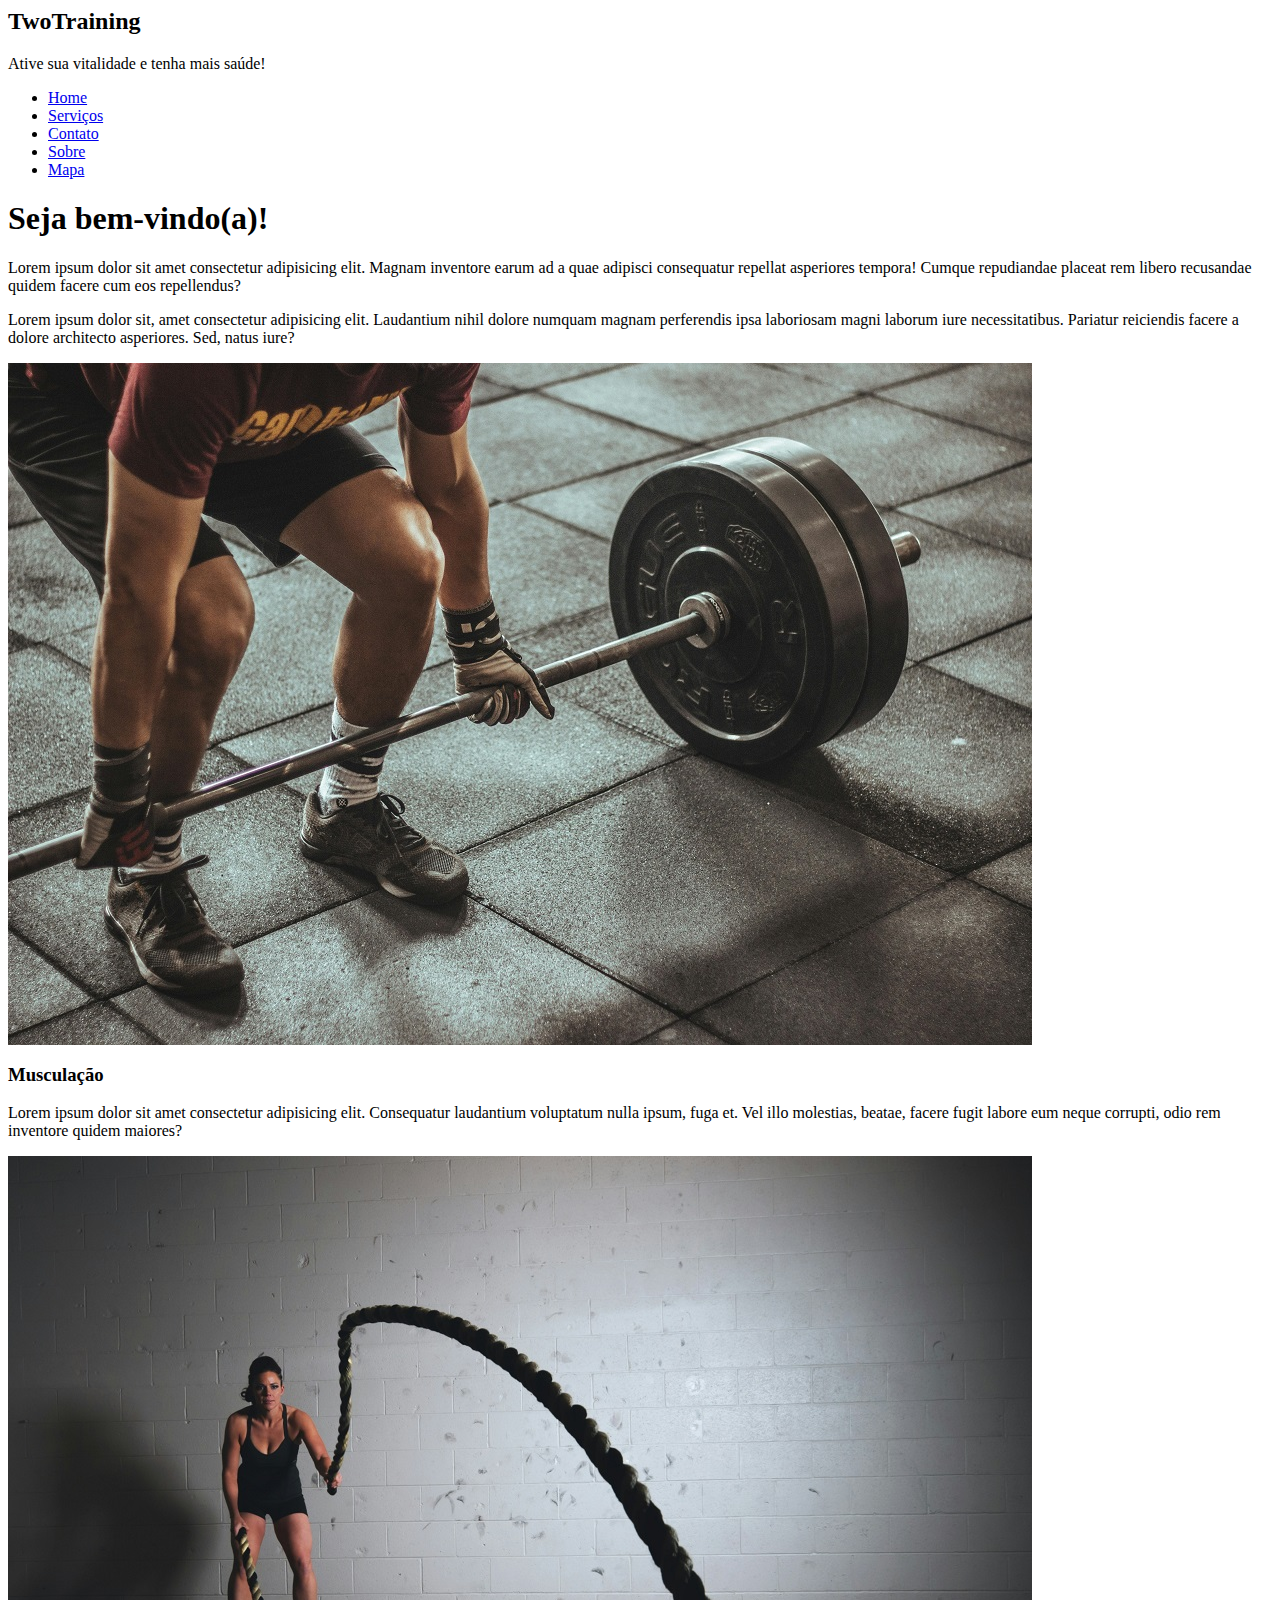
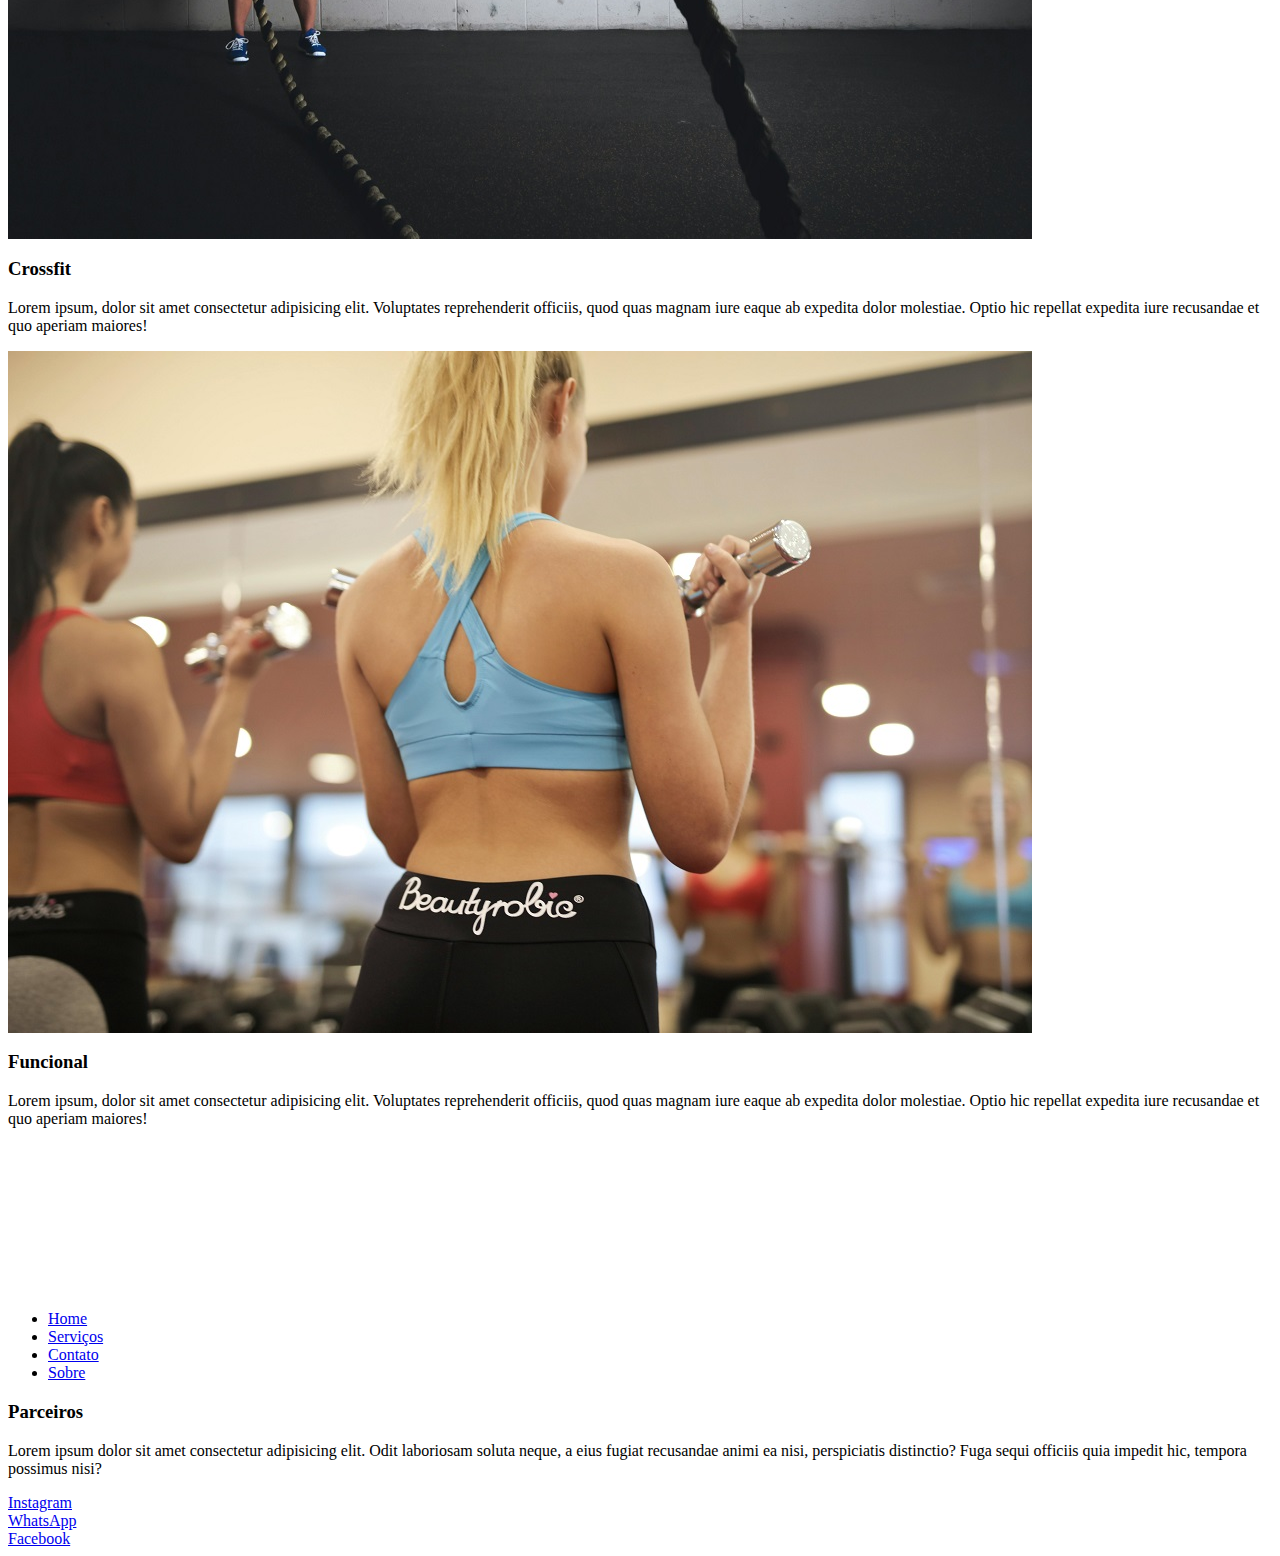
==== index.html @ b92739ca "Primeiro commit" ====
<html lang="pt-br">
  <head>
    <meta charset="UTF-8" />
    <meta name="viewport" content="width=device-width, initial-scale=1.0" />
    <title>Two Training</title>
    <!-- CSS Externo -->
    <link rel="stylesheet" href="./css/style.css" />
  </head>
  <body>
    <div class="banner">
      <h2><span>Two</span>Training</h2>

      <p>Ative sua vitalidade e tenha mais saúde!</p>

      <div class="cover"></div>
    </div>

    <div class="menu">
      <ul>
        <li>
          <a href="index.html">Home</a>
        </li>

        <li>
          <a href="serviço.html">Serviços</a>
        </li>

        <li>
          <a href="contato.html">Contato</a>
        </li>

        <li>
          <a href="sobre.html">Sobre</a>
        </li>

        <li>
            <a href="#mapa">Mapa</a>
        </li>
      </ul>
    </div>

    <div class="corpo">
      <h1>Seja bem-vindo(a)!</h1>
      <p>
        Lorem ipsum dolor sit amet consectetur adipisicing elit. Magnam
        inventore earum ad a quae adipisci consequatur repellat asperiores
        tempora! Cumque repudiandae placeat rem libero recusandae quidem facere
        cum eos repellendus?
      </p>

      <p>
        Lorem ipsum dolor sit, amet consectetur adipisicing elit. Laudantium
        nihil dolore numquam magnam perferendis ipsa laboriosam magni laborum
        iure necessitatibus. Pariatur reiciendis facere a dolore architecto
        asperiores. Sed, natus iure?
      </p>

      
        <div class="modalidades">
        
            <div class="card">
            <img src="IMG/musculacao.jpg" alt="Musculação" />
                <div>
                    <h3>Musculação</h3>
                    <p>
                    Lorem ipsum dolor sit amet consectetur adipisicing elit.
                    Consequatur laudantium voluptatum nulla ipsum, fuga et. Vel illo
                    molestias, beatae, facere fugit labore eum neque corrupti, odio
                    rem inventore quidem maiores?
                    </p>
                </div>
            </div>

            <div class="card">
            <img src="./IMG/crossfit.jpg" alt="Crossfit" />
                <div>
                    <h3>Crossfit</h3>
                    <p>
                    Lorem ipsum, dolor sit amet consectetur adipisicing elit.
                    Voluptates reprehenderit officiis, quod quas magnam iure eaque ab
                    expedita dolor molestiae. Optio hic repellat expedita iure
                    recusandae et quo aperiam maiores!
                    </p>
                </div>
            </div>

            <div class="card">
            <img src="./IMG/funcional.jpg" alt="Funcional" />
                <div>
                    <h3>Funcional</h3>
                    <p>
                    Lorem ipsum, dolor sit amet consectetur adipisicing elit.
                    Voluptates reprehenderit officiis, quod quas magnam iure eaque ab
                    expedita dolor molestiae. Optio hic repellat expedita iure
                    recusandae et quo aperiam maiores!
                    </p>
                </div>
            </div>
        </div>

        <div class="mapa" id="mapa">
            <iframe src="https://www.google.com/maps/embed?pb=!1m18!1m12!1m3!1d3981.1018124838743!2d-38.48305012647768!3d-3.7880127434752744!2m3!1f0!2f0!3f0!3m2!1i1024!2i768!4f13.1!3m3!1m2!1s0x7c7458b85fffbc1%3A0x6235bbed04f25cdf!2sWSTC%20%7C%20SOHO!5e0!3m2!1spt-BR!2sbr!4v1726681867061!5m2!1spt-BR!2sbr" style="border:0;" allowfullscreen="" loading="lazy" referrerpolicy="no-referrer-when-downgrade"></iframe>
        </div>
    </div>

    <div class="rodape">
        <div>
            <ul>
                <li>
                  <a href="index.html">Home</a>
                </li>
        
                <li>
                  <a href="serviço.html">Serviços</a>
                </li>
        
                <li>
                  <a href="contato.html">Contato</a>
                </li>
        
                <li>
                  <a href="sobre.html">Sobre</a>
                </li>
            </ul>
        </div>
        
        <div class="barra"></div>

        <div>
            <h3>Parceiros</h3>

            <p>
                Lorem ipsum dolor sit amet consectetur adipisicing elit. Odit laboriosam soluta neque, a eius fugiat recusandae animi ea nisi, perspiciatis distinctio? Fuga sequi officiis quia impedit hic, tempora possimus nisi?
            </p>
        </div>

        <div class="barra"></div>

        <div class="redes-sociais">
            <div>
                <i class='bx bxl-instagram'></i>
                <a href="https://www.instagram.com/comunidadehousejs" target="_blank">Instagram</a>
            </div>

            <div>
                <i class='bx bxl-whatsapp'></i>
                <a href="https://web.whatsapp.com/" target="_blank">WhatsApp</a>
            </div>

            <div>
                <i class='bx bxl-facebook'></i>
                <a href="https://www.facebook.com/" target="_blank">Facebook</a>
            </div>
        </div>
    </div>

    </body>
</html>
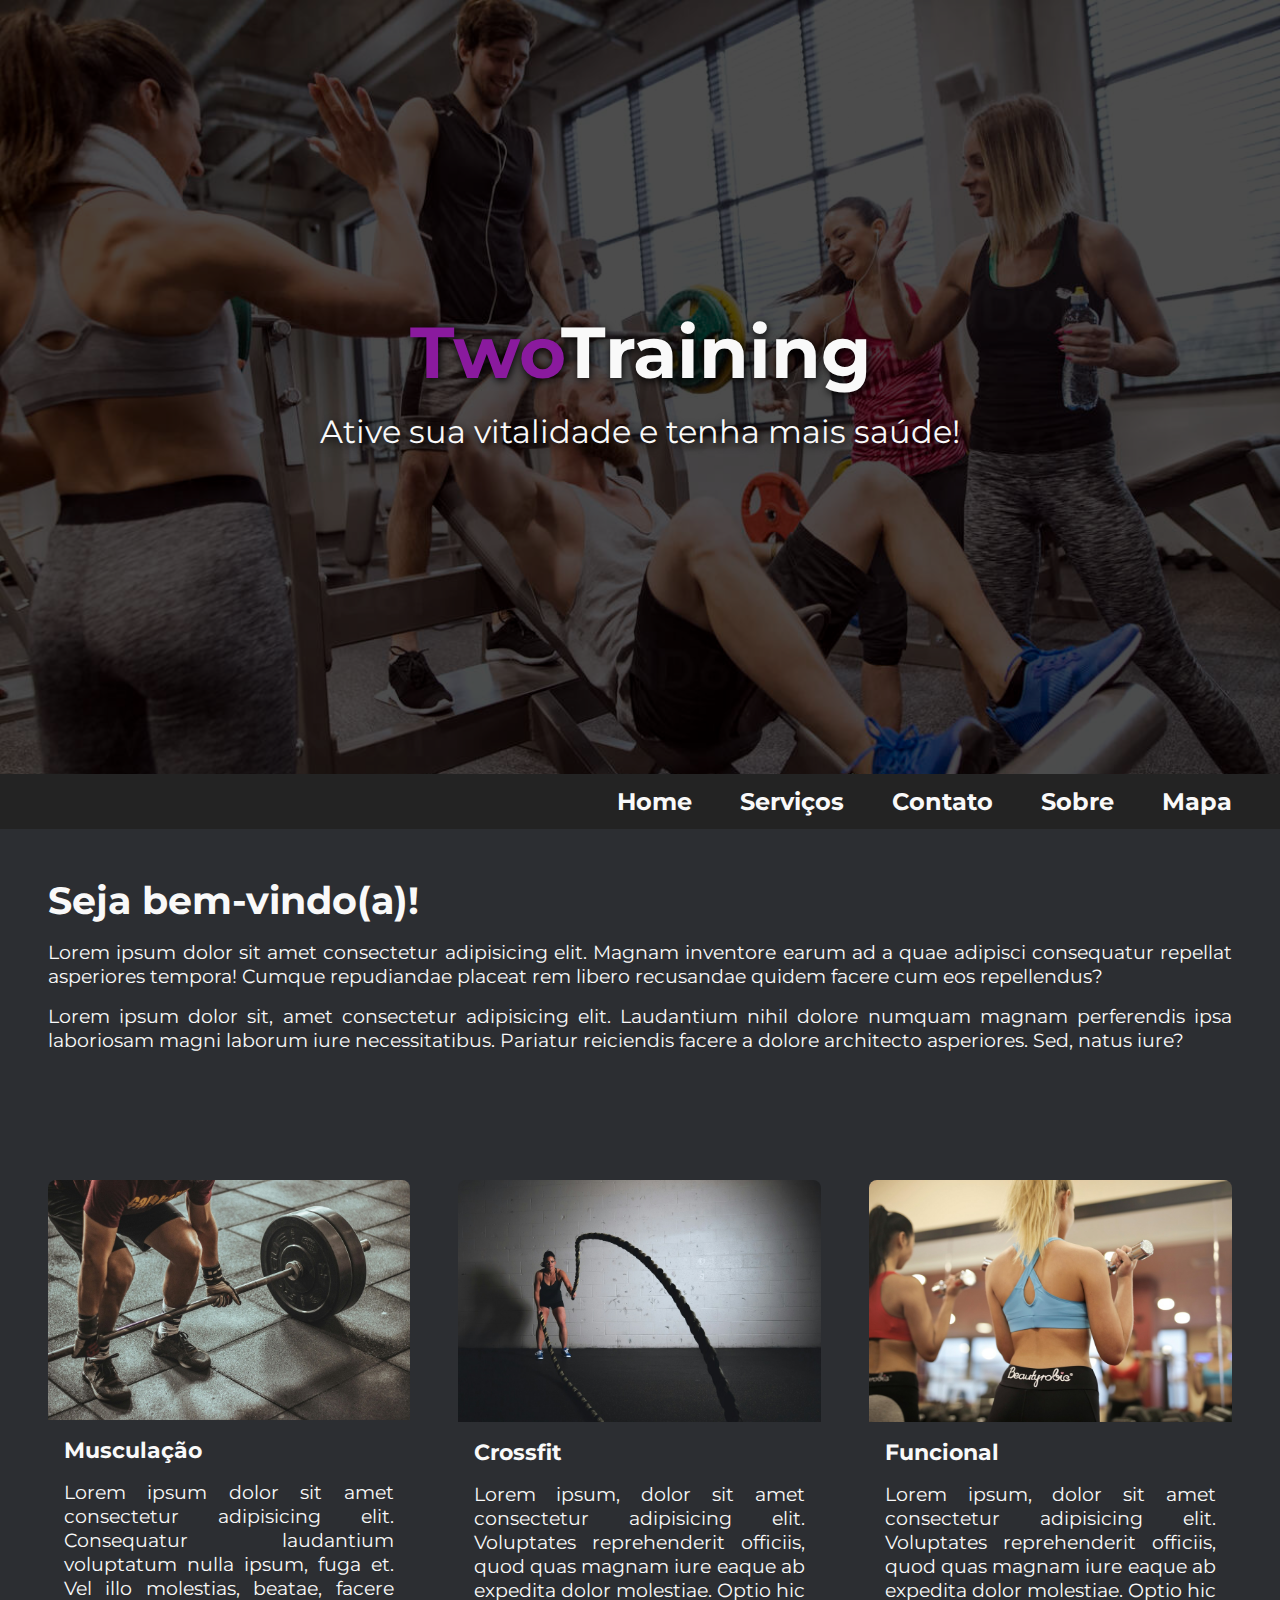
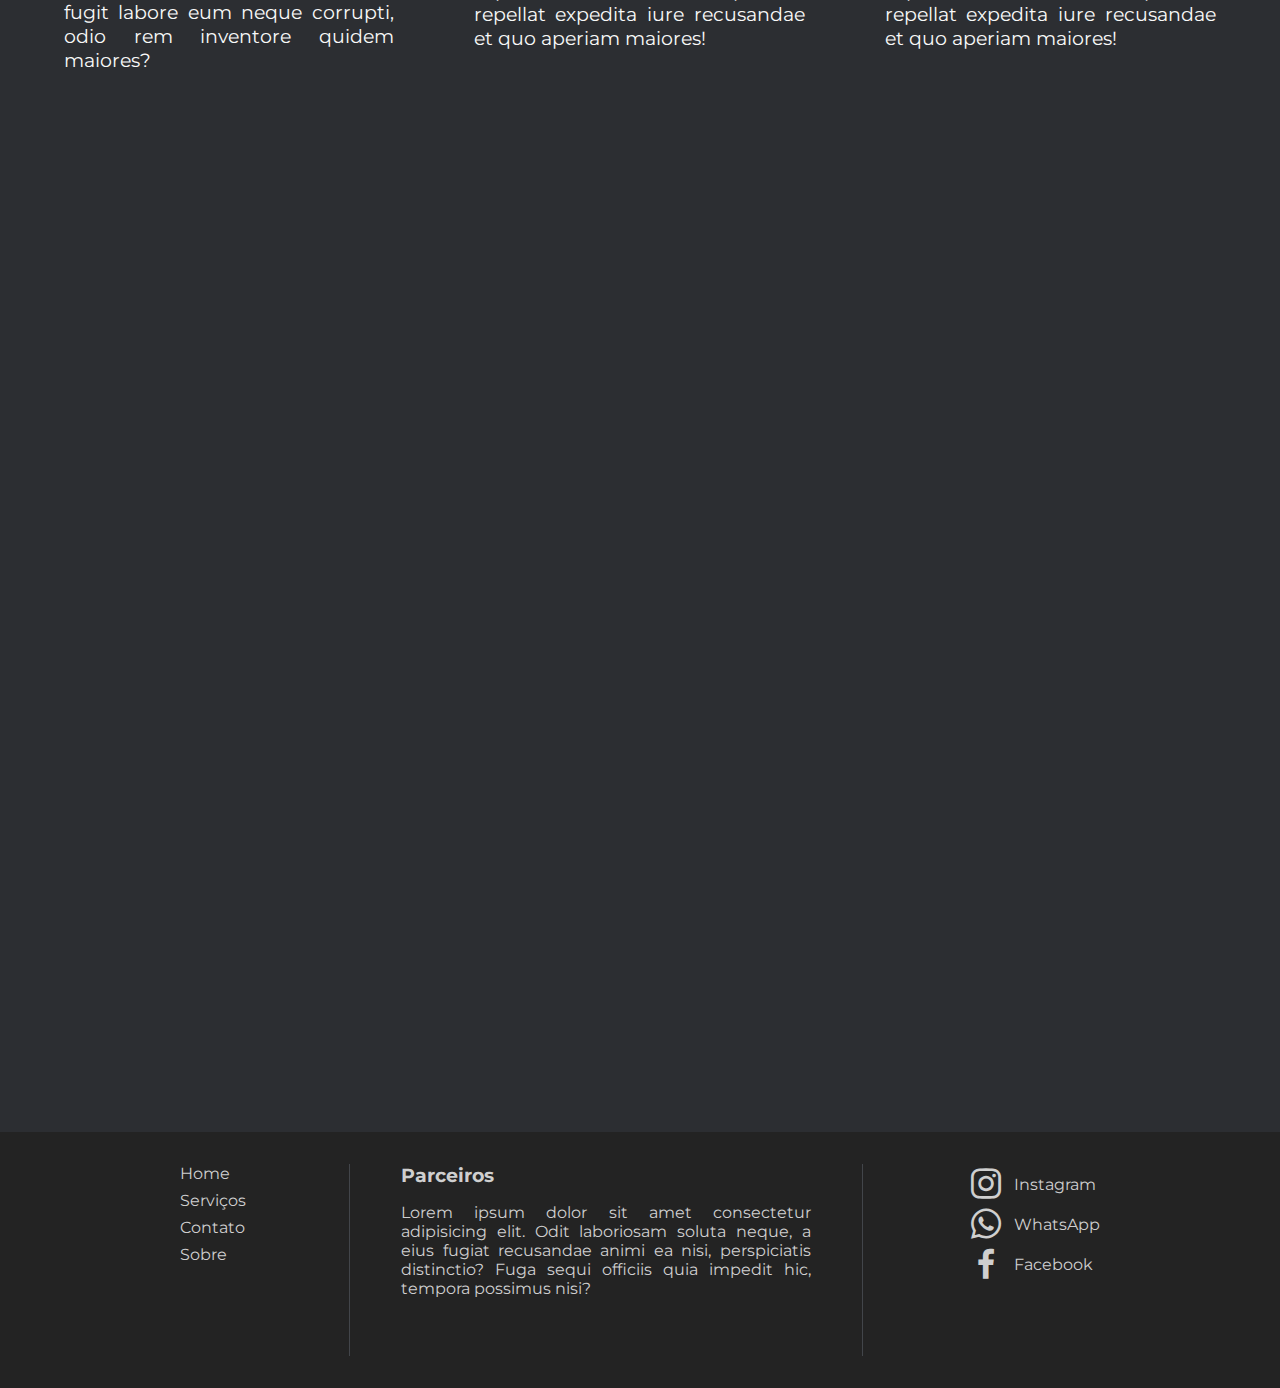
==== commit ac9533af: "index.html" ====
--- a/index.html
+++ b/index.html
@@ -4,7 +4,7 @@
     <meta name="viewport" content="width=device-width, initial-scale=1.0" />
     <title>Two Training</title>
     <!-- CSS Externo -->
-    <link rel="stylesheet" href="./css/style.css" />
+    <link rel="stylesheet" href="CSS/style.css" />
   </head>
   <body>
     <div class="banner">
--- a/CSS/style.css
+++ b/CSS/style.css
@@ -0,0 +1,196 @@
+/* Fonte */
+@import url('https://fonts.googleapis.com/css2?family=Montserrat:ital,wght@0,100..900;1,100..900&display=swap');
+@import url('https://unpkg.com/boxicons@2.1.4/css/boxicons.min.css');
+
+/* Variáveis */
+:root {
+    /* Paleta de cores */
+    --cor-principal: #8a1a9e;
+    --cor-destaque: #d000f0;
+    --cor-01: #f9f9f9;
+    --cor-02: #cfcfcf;
+    --cor-03: #2c2e32;
+    --cor-04: #232323;
+    --cor-05: #000000;
+    --cor-06: #42454a;
+}
+
+/* Reset (limpa as configurações padrão) */
+* {
+    margin: 0;
+    padding: 0;
+    box-sizing: border-box;
+}
+
+html {
+    font-family: 'Montserrat', sans-serif;
+    font-size: 16px;
+}
+
+body {
+    background-color: var(--cor-04);
+    color: var(--cor-01);
+}
+
+p {
+    margin: 1rem 0;
+}
+
+/* ===== Classes ===== */
+
+/* Banner */
+.banner {
+    position: relative;
+    height: 86vh;
+    display: flex;
+    /*flex-direction: row; /* default (padrão) */
+    flex-direction: column;
+    justify-content: center;
+    align-items: center;
+    font-size: 3rem;
+    /*           x      y      desfoque cor */
+    text-shadow: 0.1rem 0.1rem 0.5rem   var(--cor-05);
+}
+
+.banner span {
+    color: var(--cor-principal);
+}
+
+.banner p {
+    font-size: 2rem;
+}
+
+.cover {
+    position: absolute;
+    z-index: -10;
+    top: 0;
+    left: 0;
+    height: 100%;
+    width: 100%;
+    background-image: url('../IMG/banner.jpg');
+    background-size: cover;
+    filter: brightness(30%);
+}
+
+/* Menu */
+.menu {
+    padding: 0.8rem 2rem;
+    font-size: 1.5rem;
+    font-weight: 700;
+}
+
+.menu ul {
+    list-style-type: none;
+    display: flex;
+    flex-direction: row;
+    justify-content: flex-end;
+    gap: 1rem;
+}
+
+.menu a {
+    text-decoration: none;
+    color: inherit; /* herda o valor do elemento pai */
+    transition: 0.5s; /* 500ms */
+    padding: 0.8rem 1rem;
+}
+
+.menu a:hover {
+    color: var(--cor-destaque);
+}
+
+/* Corpo */
+.corpo {
+    background-color: var(--cor-03);
+    min-height: 25rem;
+    padding: 3rem;
+    text-align: justify;
+    font-size: 1.2rem;
+
+    /* letter-spacing: 2px;
+    word-spacing: 2px; */
+}   
+
+/* Rodape */
+.rodape {
+    color: var(--cor-02);
+    min-height: 16rem;
+    text-align: justify;
+    padding: 2rem 8rem;
+
+    display: grid;
+    grid-template-columns: auto auto 40% auto auto;
+    justify-items: center;
+}
+
+.rodape ul {
+    list-style-type: none;
+}
+
+.rodape li {
+    margin-bottom: 0.5rem;
+}
+
+.rodape a {
+    text-decoration: none;
+    color: inherit;
+}
+
+.rodape a:hover {
+    color: var(--cor-01);
+}
+
+.rodape i {
+    font-size: 2.5rem;
+}
+
+.redes-sociais div {
+    display: flex;
+    align-items: center;
+    gap: 0.5rem;
+}
+
+.modalidades {
+    display: flex;
+    flex-direction: row;
+    justify-content: space-between;
+    gap: 3rem;
+    margin-top: 8rem;
+}
+
+.card {
+    border-radius: 0.5rem;
+    transition: 0.3s;
+    overflow: hidden;
+}
+
+.card img {
+    width: 100%;
+
+}
+
+.card:hover {
+    transform: scale(1.1);
+    cursor: pointer;
+    box-shadow: 0 0 .5rem 0.2rem var(--cor-04);
+}
+
+.card div {
+    padding: 1rem;
+}
+
+.mapa {
+    width: 86vw;
+    height: 100vh;
+    margin: auto;
+    margin-top: 5rem;
+}
+
+.mapa iframe {
+    width: 100%;
+    height: 100%;
+}
+
+.barra {
+    height: 100%;
+    border-left: solid 1px var(--cor-06);
+}
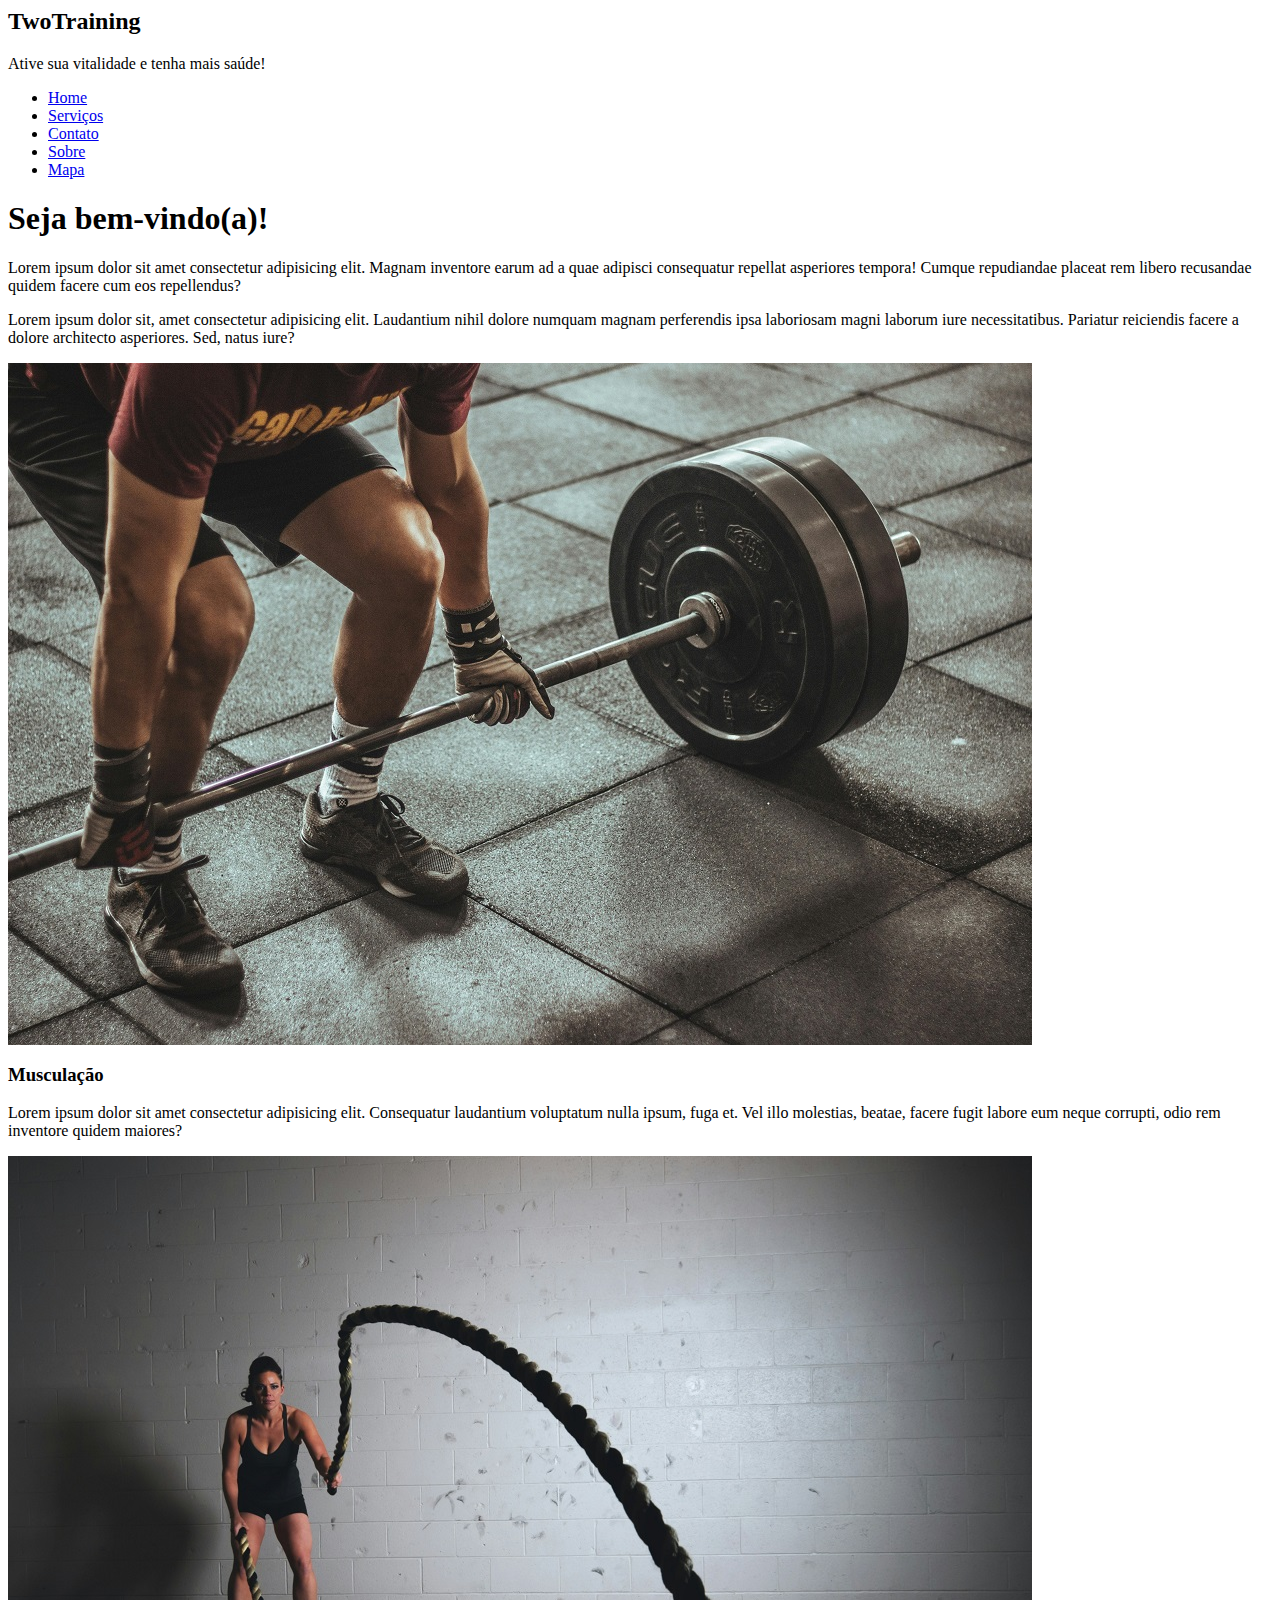
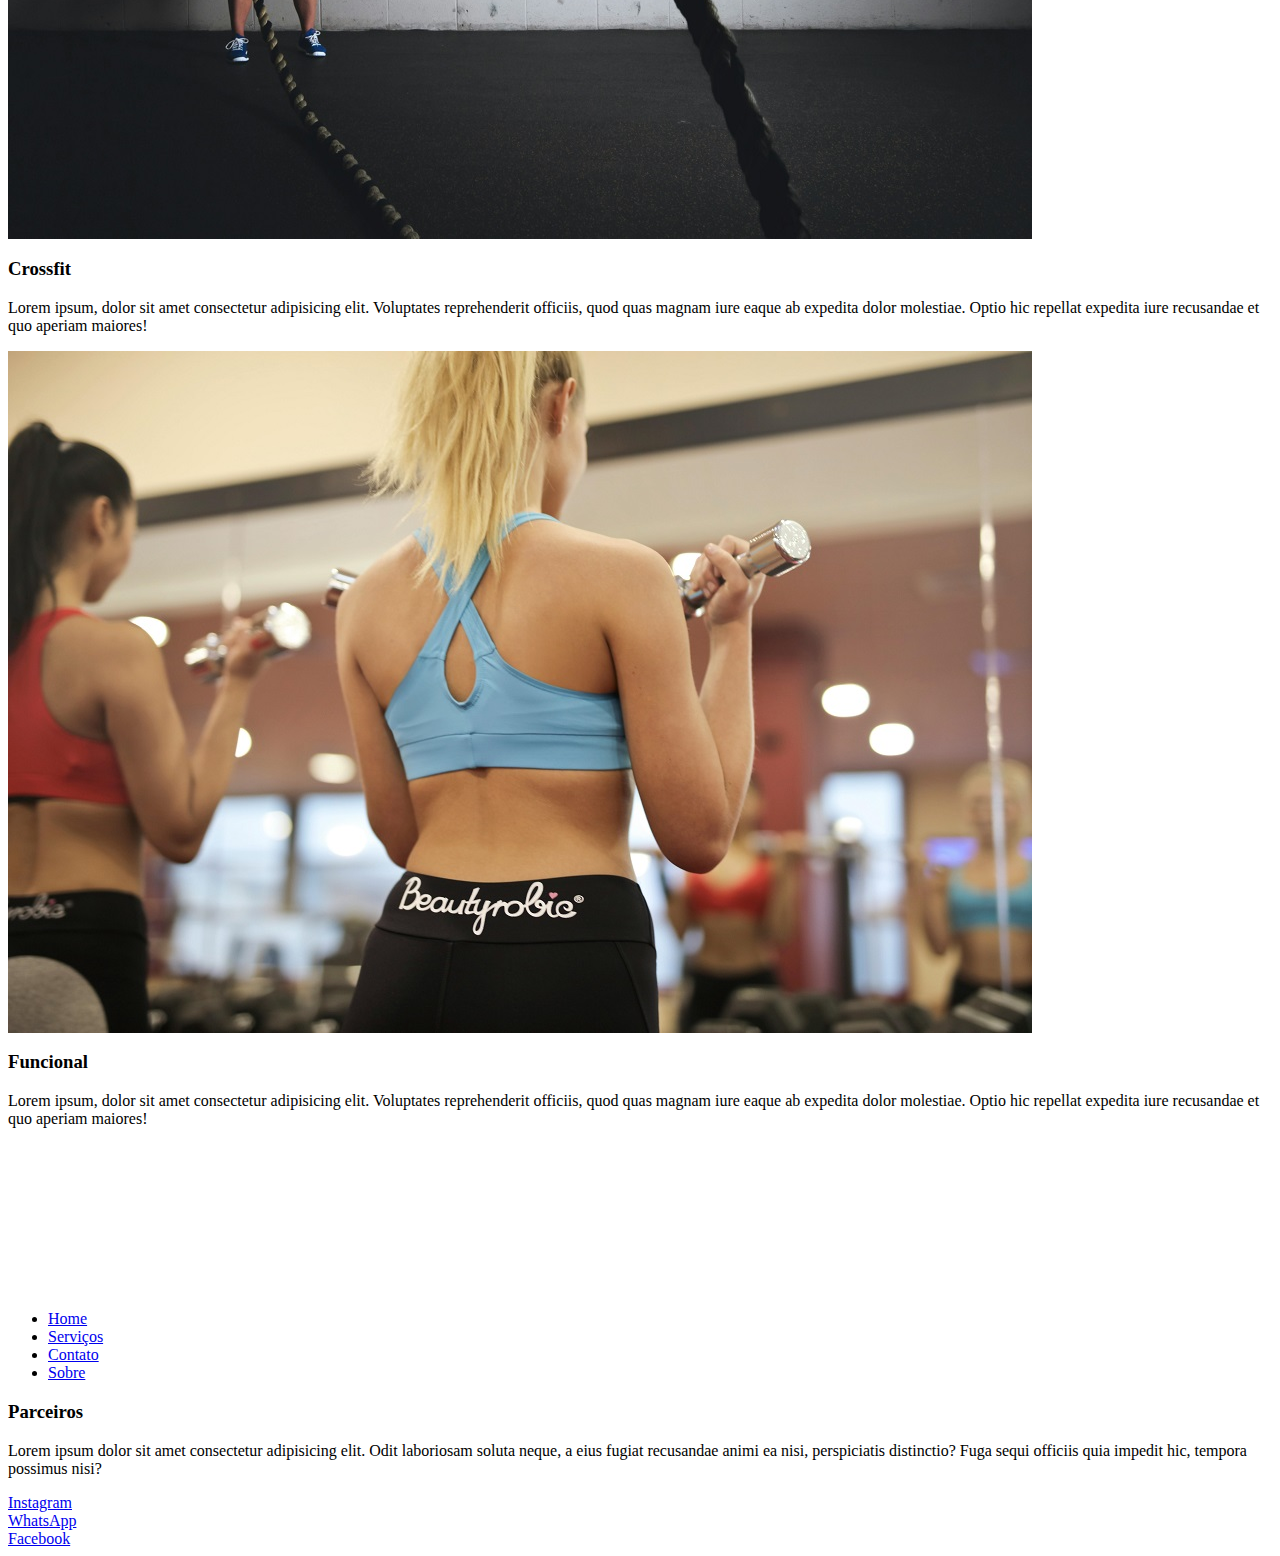
==== commit 44864600: "index.html" ====
--- a/index.html
+++ b/index.html
@@ -4,7 +4,7 @@
     <meta name="viewport" content="width=device-width, initial-scale=1.0" />
     <title>Two Training</title>
     <!-- CSS Externo -->
-    <link rel="stylesheet" href="CSS/style.css" />
+    <link rel="stylesheet" href="./CSS./style.css" />
   </head>
   <body>
     <div class="banner">
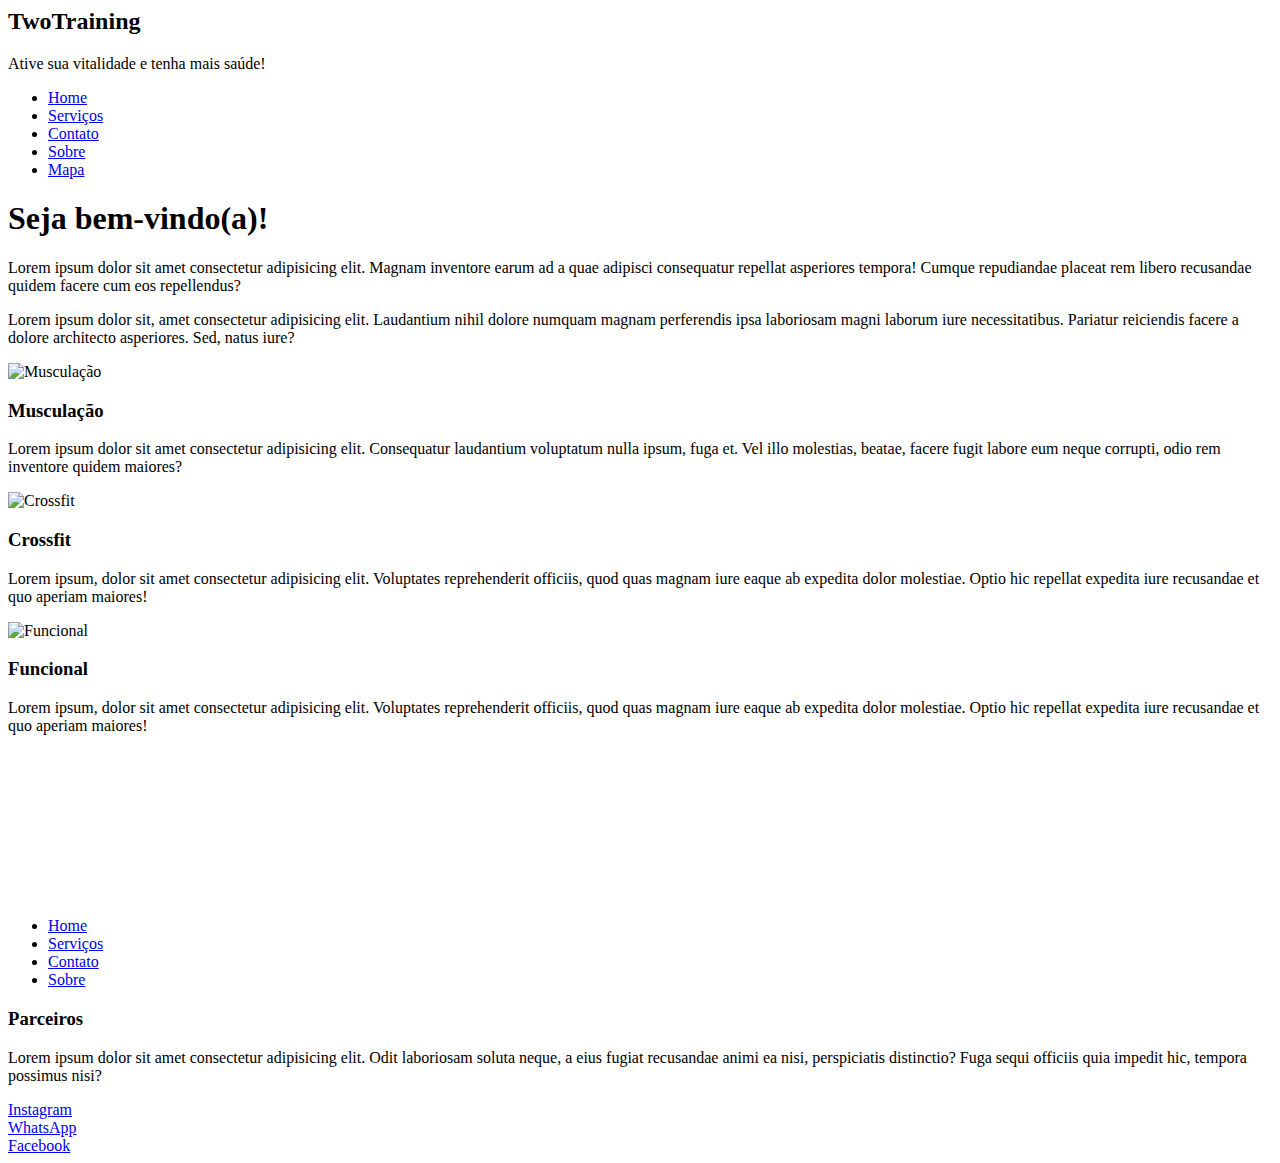
==== commit 97102e14: "refresh" ====
--- a/index.html
+++ b/index.html
@@ -4,7 +4,7 @@
     <meta name="viewport" content="width=device-width, initial-scale=1.0" />
     <title>Two Training</title>
     <!-- CSS Externo -->
-    <link rel="stylesheet" href="./CSS./style.css" />
+    <link rel="stylesheet" href="./css./style.css" />
   </head>
   <body>
     <div class="banner">
@@ -59,7 +59,7 @@
         <div class="modalidades">
         
             <div class="card">
-            <img src="IMG/musculacao.jpg" alt="Musculação" />
+            <img src="img/musculacao.jpg" alt="Musculação" />
                 <div>
                     <h3>Musculação</h3>
                     <p>
@@ -72,7 +72,7 @@
             </div>
 
             <div class="card">
-            <img src="./IMG/crossfit.jpg" alt="Crossfit" />
+            <img src="./img/crossfit.jpg" alt="Crossfit" />
                 <div>
                     <h3>Crossfit</h3>
                     <p>
@@ -85,7 +85,7 @@
             </div>
 
             <div class="card">
-            <img src="./IMG/funcional.jpg" alt="Funcional" />
+            <img src="./img/funcional.jpg" alt="Funcional" />
                 <div>
                     <h3>Funcional</h3>
                     <p>
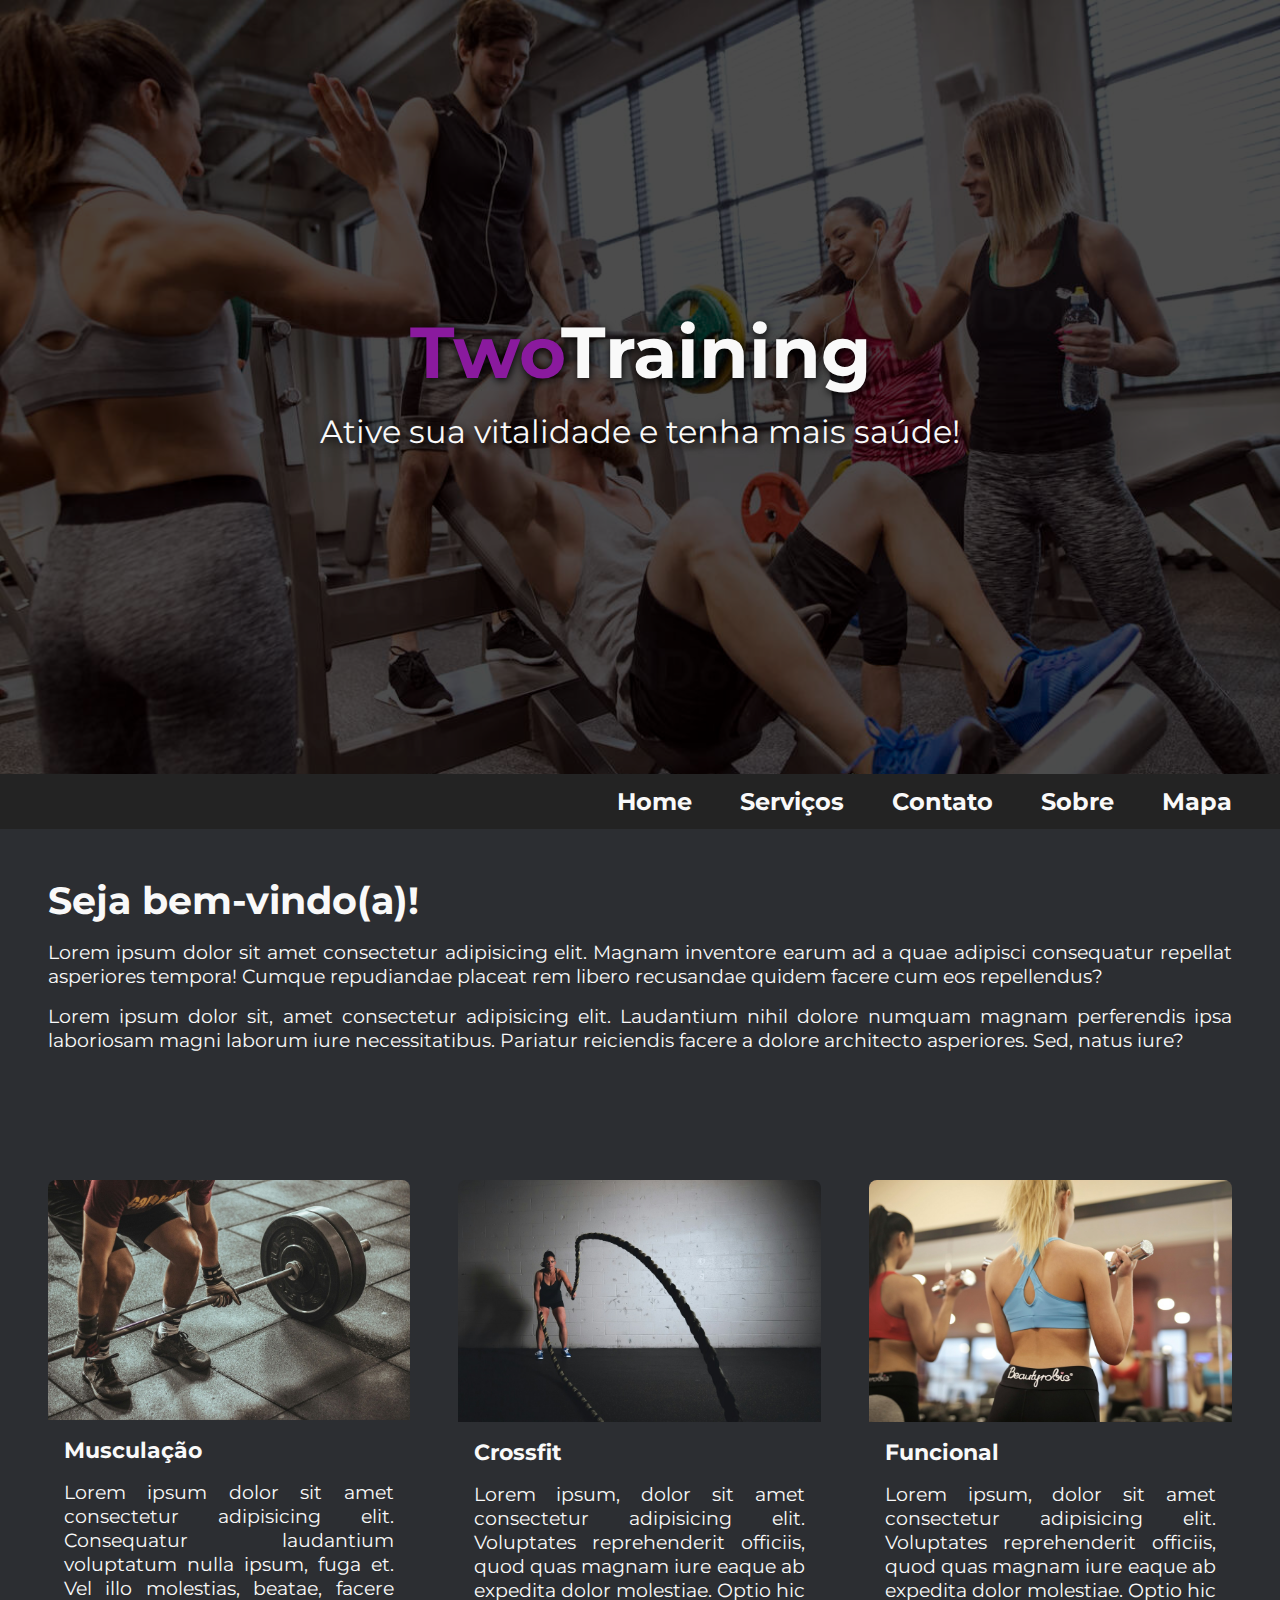
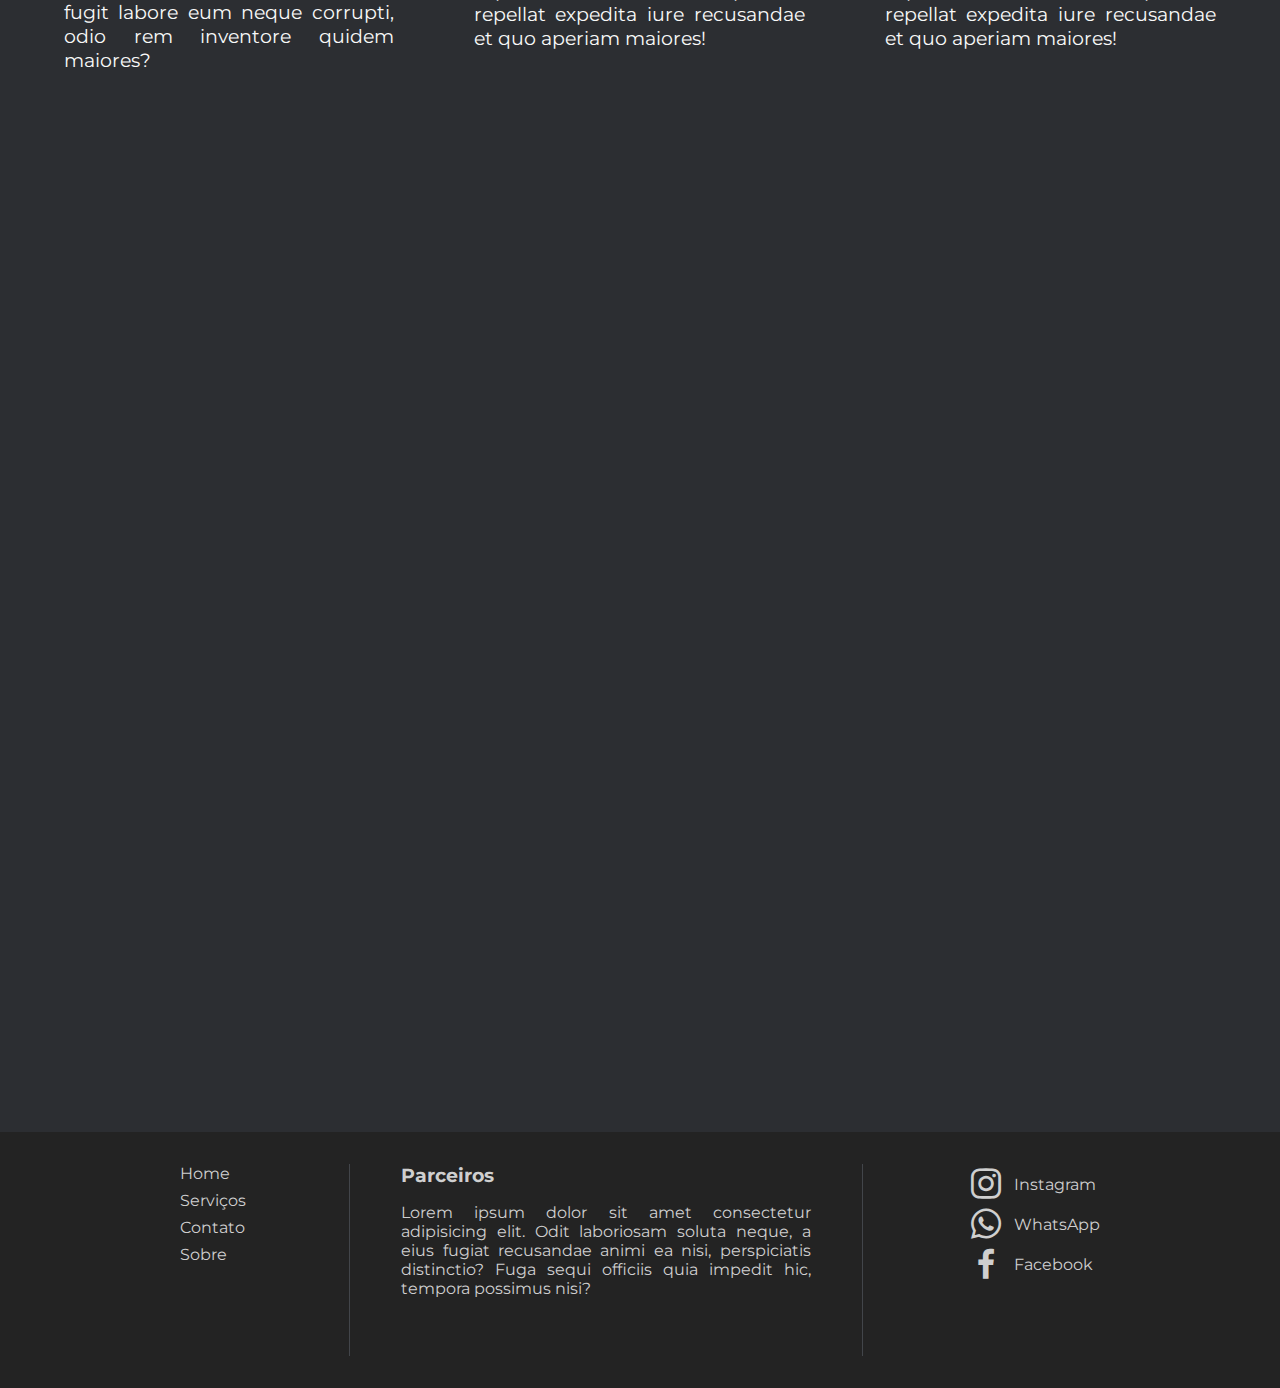
==== commit 0d81d9ca: "span" ====
--- a/index.html
+++ b/index.html
@@ -4,8 +4,9 @@
     <meta name="viewport" content="width=device-width, initial-scale=1.0" />
     <title>Two Training</title>
     <!-- CSS Externo -->
-    <link rel="stylesheet" href="./css./style.css" />
+    <link rel="stylesheet" href="./css/style.css" />
   </head>
+  <span></span>
   <body>
     <div class="banner">
       <h2><span>Two</span>Training</h2>
--- a/css/style.css
+++ b/css/style.css
@@ -0,0 +1,196 @@
+/* Fonte */
+@import url('https://fonts.googleapis.com/css2?family=Montserrat:ital,wght@0,100..900;1,100..900&display=swap');
+@import url('https://unpkg.com/boxicons@2.1.4/css/boxicons.min.css');
+/* Variáveis */
+/*  */
+:root {
+    /* Paleta de cores */
+    --cor-principal: #8a1a9e;
+    --cor-destaque: #d000f0;
+    --cor-01: #f9f9f9;
+    --cor-02: #cfcfcf;
+    --cor-03: #2c2e32;
+    --cor-04: #232323;
+    --cor-05: #000000;
+    --cor-06: #42454a;
+}
+
+/* Reset (limpa as configurações padrão) */
+* {
+    margin: 0;
+    padding: 0;
+    box-sizing: border-box;
+}
+
+html {
+    font-family: 'Montserrat', sans-serif;
+    font-size: 16px;
+}
+
+body {
+    background-color: var(--cor-04);
+    color: var(--cor-01);
+}
+
+p {
+    margin: 1rem 0;
+}
+
+/* ===== Classes ===== */
+
+/* Banner */
+.banner {
+    position: relative;
+    height: 86vh;
+    display: flex;
+    /*flex-direction: row; /* default (padrão) */
+    flex-direction: column;
+    justify-content: center;
+    align-items: center;
+    font-size: 3rem;
+    /*           x      y      desfoque cor */
+    text-shadow: 0.1rem 0.1rem 0.5rem   var(--cor-05);
+}
+
+.banner span {
+    color: var(--cor-principal);
+}
+
+.banner p {
+    font-size: 2rem;
+}
+
+.cover {
+    position: absolute;
+    z-index: -10;
+    top: 0;
+    left: 0;
+    height: 100%;
+    width: 100%;
+    background-image: url('../img/banner.jpg');
+    background-size: cover;
+    filter: brightness(30%);
+}
+
+/* Menu */
+.menu {
+    padding: 0.8rem 2rem;
+    font-size: 1.5rem;
+    font-weight: 700;
+}
+
+.menu ul {
+    list-style-type: none;
+    display: flex;
+    flex-direction: row;
+    justify-content: flex-end;
+    gap: 1rem;
+}
+
+.menu a {
+    text-decoration: none;
+    color: inherit; /* herda o valor do elemento pai */
+    transition: 0.5s; /* 500ms */
+    padding: 0.8rem 1rem;
+}
+
+.menu a:hover {
+    color: var(--cor-destaque);
+}
+
+/* Corpo */
+.corpo {
+    background-color: var(--cor-03);
+    min-height: 25rem;
+    padding: 3rem;
+    text-align: justify;
+    font-size: 1.2rem;
+
+    /* letter-spacing: 2px;
+    word-spacing: 2px; */
+}   
+
+/* Rodape */
+.rodape {
+    color: var(--cor-02);
+    min-height: 16rem;
+    text-align: justify;
+    padding: 2rem 8rem;
+
+    display: grid;
+    grid-template-columns: auto auto 40% auto auto;
+    justify-items: center;
+}
+
+.rodape ul {
+    list-style-type: none;
+}
+
+.rodape li {
+    margin-bottom: 0.5rem;
+}
+
+.rodape a {
+    text-decoration: none;
+    color: inherit;
+}
+
+.rodape a:hover {
+    color: var(--cor-01);
+}
+
+.rodape i {
+    font-size: 2.5rem;
+}
+
+.redes-sociais div {
+    display: flex;
+    align-items: center;
+    gap: 0.5rem;
+}
+
+.modalidades {
+    display: flex;
+    flex-direction: row;
+    justify-content: space-between;
+    gap: 3rem;
+    margin-top: 8rem;
+}
+
+.card {
+    border-radius: 0.5rem;
+    transition: 0.3s;
+    overflow: hidden;
+}
+
+.card img {
+    width: 100%;
+
+}
+
+.card:hover {
+    transform: scale(1.1);
+    cursor: pointer;
+    box-shadow: 0 0 .5rem 0.2rem var(--cor-04);
+}
+
+.card div {
+    padding: 1rem;
+}
+
+.mapa {
+    width: 86vw;
+    height: 100vh;
+    margin: auto;
+    margin-top: 5rem;
+}
+
+.mapa iframe {
+    width: 100%;
+    height: 100%;
+}
+
+.barra {
+    height: 100%;
+    border-left: solid 1px var(--cor-06);
+}
